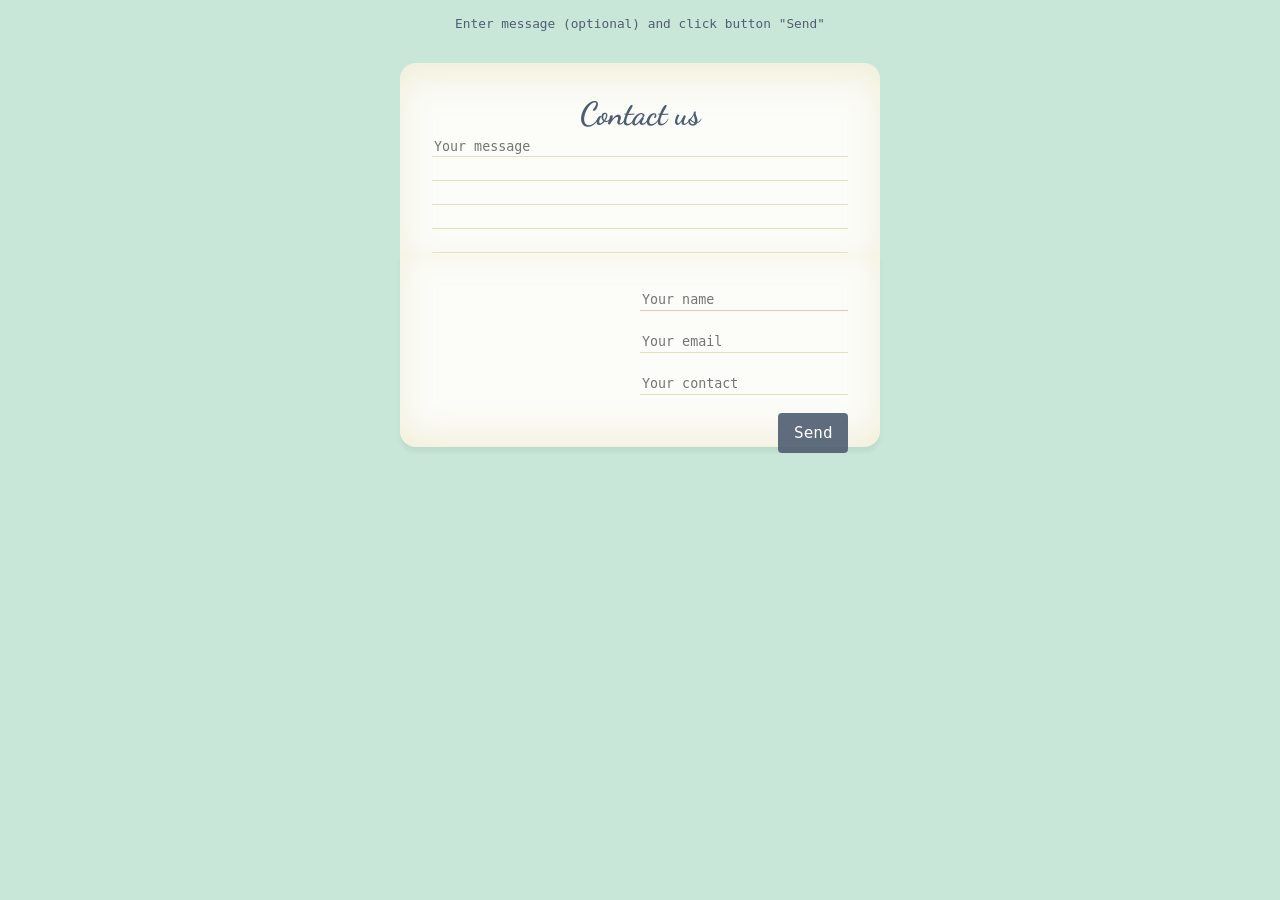
==== public/form.html @ 13e3c603 "initial commit." ====
<!DOCTYPE html>
<html lang="en">
  <head>
    <meta charset="UTF-8" />
    <meta http-equiv="X-UA-Compatible" content="IE=edge" />
    <meta name="viewport" content="width=device-width, initial-scale=1.0" />
    <title>Form</title>
    <link rel="stylesheet" href="form.css" />
    <!-- <link rel="stylesheet" href="form.js" /> -->
  </head>
  <body>
    <small>Enter message (optional) and click button "Send"</small>
    <div class="wrapper centered">
      <article class="letter">
        <div class="side">
          <h1>Contact us</h1>
          <form>
            <p>
                <textarea placeholder="Your message"></textarea>
              </p>
            </div>
            <div class="side">
              <p>
                <input type="text" placeholder="Your name" required/>
              </p>
              <p>
                <input type="email" placeholder="Your email" required/>
              </p>
              <p>
                <input type="number" placeholder="Your contact" required/>
              </p>
              <p>
                <input type="submit" id="sendLetter" value="Send" ></input>
              </p>
          </form>
        </div>
      </article>
      <div class="envelope front"></div>
      <div class="envelope back"></div>
    </div>
    <p class="result-message centered">Thank you for your message</p>
  </body>
  <script>
    function addClass() {
      document.body.classList.add("sent");
    }

    sendLetter.addEventListener("click", addClass);
  </script>
</html>
---- public/form.css ----
@import url(https://fonts.googleapis.com/css?family=Dancing+Script:400,700);
* {
  box-sizing: border-box;
}
body {
  margin: 0;
  padding: 0;
  background-color: #c8e7d8;
  color: #4e5e72;
  text-align: center;
  font-family: monospace;
  overflow: hidden;
}
h1, p {
  margin: 0;
  padding: 0;
}
h1 {
  font-size: 2rem;
  font-family: 'Dancing Script';
}
small {
  display: block;
  padding: 1rem 0;
  font-size: 0.8rem;
  transition: opacity 0.33s;
}
textarea, input, button {
  line-height: 1.5rem;
  border: 0;
  outline: none;
  font-family: inherit;
  -webkit-appearance: none;
     -moz-appearance: none;
          appearance: none;
}
textarea, input {
  color: #4e5e72;
  background-color: transparent;
  background-image: url("data:image/svg+xml;utf8,<svg xmlns='http://www.w3.org/2000/svg' width='10' height='24'><rect fill='rgb(229, 225, 187)' x='0' y='23' width='10' height='1'/></svg>");
}
textarea {
 width: 100%;
 height: 8rem;
 resize: none;
}
input {
 width: 50%;
 margin-bottom: 1rem;
}
input[type=text]:invalid, input [type=email]:invalid {
    box-shadow: none;
    background-image: url("data:image/svg+xml;utf8,<svg xmlns='http://www.w3.org/2000/svg' width='10' height='24'><rect fill='rgba(240, 132, 114, 0.5)' x='0' y='23' width='10' height='1'/></svg>");
  }
button {
 padding: 0.5rem 1rem;
 border-radius: 0.25rem;
 background-color: rgba(78, 94, 114, 0.9);
 color: white;
 font-size: 1rem;
 transition: background-color 0.2s;
}
button:hover,button :focus {
    outline: none;
    background-color: rgba(78, 94, 114, 1);
  }
input[type=text]:focus,
input[type=email]:focus,
textarea:focus {
  background-image: url("data:image/svg+xml;utf8,<svg xmlns='http://www.w3.org/2000/svg' width='10' height='24'><rect fill='rgba(78, 94, 114, 0.3)' x='0' y='23' width='10' height='1'/></svg>");
  outline: none;
}
.wrapper {
  width: 35rem;
  background-color: white;
}
.letter {
  position: absolute;
  left: 0;
  right: 0;
  top: 0;
  width: 30rem;
  margin: auto;
  perspective: 60rem;
}
.side {
  height: 12rem;
  background-color: #fcfcf8;
  outline: 1px solid transparent;
}
.side:nth-of-type(1) {
    padding: 2rem 2rem 0;
    border-radius: 1rem 1rem 0 0;
    box-shadow: inset 0 0.75rem 2rem rgba(229, 225, 187, 0.5);
  }
.side.side:nth-of-type(2) {
    padding: 2rem;
    border-radius: 0 0 1rem 1rem;
    box-shadow: 0 0.3rem 0.3rem rgba(0, 0, 0, 0.05), inset 0 -0.57rem 2rem rgba(229, 225, 187, 0.5);
    text-align: right;
  }
.envelope {
  position: absolute;
  left: 0;
  right: 0;
  top: 0;
  margin: auto;
}
.envelope.front {
  width: 10rem;
  height: 6rem;
  border-radius: 0 0 1rem 1rem;
  overflow: hidden;
  z-index: 9999;
  opacity: 0;
}
.envelope.front::before, .envelope.front::after {
  position: absolute;
  display: block;
  width: 12rem;
  height: 6rem;
  background-color: #e9dc9d;
  transform: rotate(30deg);
  transform-origin: 0 0;
  box-shadow: 0 0 1rem rgba(0, 0, 0, 0.1);
  content: '';
}
.envelope.front::after{
  right: 0;
  transform: rotate(-30deg);
  transform-origin: 100% 0;
}
.envelope.back {
  top: -4rem;
  width: 10rem;
  height: 10rem;
  overflow: hidden;
  z-index: -9998;
  opacity: 0;
  transform: translateY(-6rem);
}
.envelope.back::before {
    display: block;
    width: 10rem;
    height: 10rem;
    background-color: #e9dc9d;
    border-radius: 1rem;
    content: '';
    transform: scaleY(0.6) rotate(45deg)
  }
.result-message {
  opacity: 0;
  transition: all 0.3s 2s;
  transform: translateY(9rem);
  z-index: -9999;
}
.sent .letter {
    -webkit-animation: scaleLetter 1s forwards ease-in /*,
               pushLetter 0.5s 1.33s forwards ease-out*/ ;
            animation: scaleLetter 1s forwards ease-in /*,
               pushLetter 0.5s 1.33s forwards ease-out*/ ;
  }
.sent .side:nth-of-type(1) {
    transform-origin: 0 100%;
    -webkit-animation: closeLetter 0.66s forwards ease-in;
            animation: closeLetter 0.66s forwards ease-in;
  }
.sent .side:nth-of-type(1) h1, .sent .side:nth-of-type(1) textarea {
    -webkit-animation: fadeOutText 0.66s forwards linear;
            animation: fadeOutText 0.66s forwards linear;
  }
.sent button {
    background-color: rgba(78, 94, 114, 0.2);
  }
  input[type=submit] {
    background-image: none;
    width: 70px;
    background-color: rgba(78, 94, 114, 0.2);
    padding: 0.5rem 1rem;
    border-radius: 0.25rem;
    background-color: rgba(78, 94, 114, 0.9);
    color: white;
    font-size: 1rem;
    transition: background-color 0.2s;
  } 
  
.sent .envelope {
    -webkit-animation: fadeInEnvelope 0.5s 1.33s forwards ease-out;
            animation: fadeInEnvelope 0.5s 1.33s forwards ease-out;
  }
.sent .result-message {
    opacity: 1;
    transform: translateY(12rem);
  }
.sent small {
    opacity: 0;
  }
.centered {
  position: absolute;
  left: 0;
  right: 0;
  margin: 1rem auto;
}
@-webkit-keyframes closeLetter {
   50% {transform: rotateX(-90deg);}
   100% {transform: rotateX(-180deg);}
}
@keyframes closeLetter {
   50% {transform: rotateX(-90deg);}
   100% {transform: rotateX(-180deg);}
}
@-webkit-keyframes fadeOutText {
   49% {opacity: 1;}
   50% {opacity: 0;}
   100% {opacity: 0;}
}
@keyframes fadeOutText {
   49% {opacity: 1;}
   50% {opacity: 0;}
   100% {opacity: 0;}
}
@-webkit-keyframes fadeInEnvelope {
  0% {opacity: 0; transform: translateY(8rem);}
  /*90% {opacity: 1; transform: translateY(4rem);}*/
  100% {opacity: 1; transform: translateY(4.5rem);}
}
@keyframes fadeInEnvelope {
  0% {opacity: 0; transform: translateY(8rem);}
  /*90% {opacity: 1; transform: translateY(4rem);}*/
  100% {opacity: 1; transform: translateY(4.5rem);}
}
@-webkit-keyframes scaleLetter {
  66% {transform: translateY(-8rem) scale(0.5, 0.5);}
  75% {transform: translateY(-8rem) scale(0.5, 0.5);}
  90% {transform: translateY(-8rem) scale(0.3, 0.5);}
  97% {transform: translateY(-8rem) scale(0.33, 0.5);}
  100%{transform: translateY(-8rem) scale(0.3, 0.5);}
}
@keyframes scaleLetter {
  66% {transform: translateY(-8rem) scale(0.5, 0.5);}
  75% {transform: translateY(-8rem) scale(0.5, 0.5);}
  90% {transform: translateY(-8rem) scale(0.3, 0.5);}
  97% {transform: translateY(-8rem) scale(0.33, 0.5);}
  100%{transform: translateY(-8rem) scale(0.3, 0.5);}
}

/*
@keyframes pushLetter {
  0% {transform: translateY(-8rem) scale(0.3, 0.5);}
  50% {transform: translateY(-8rem) scale(0.3, 0.5);}
  90% {transform: translateY(-8.5rem) scale(0.3, 0.5);}
  100% {transform: translateY(-8rem) scale(0.3, 0.5);}
}
*/
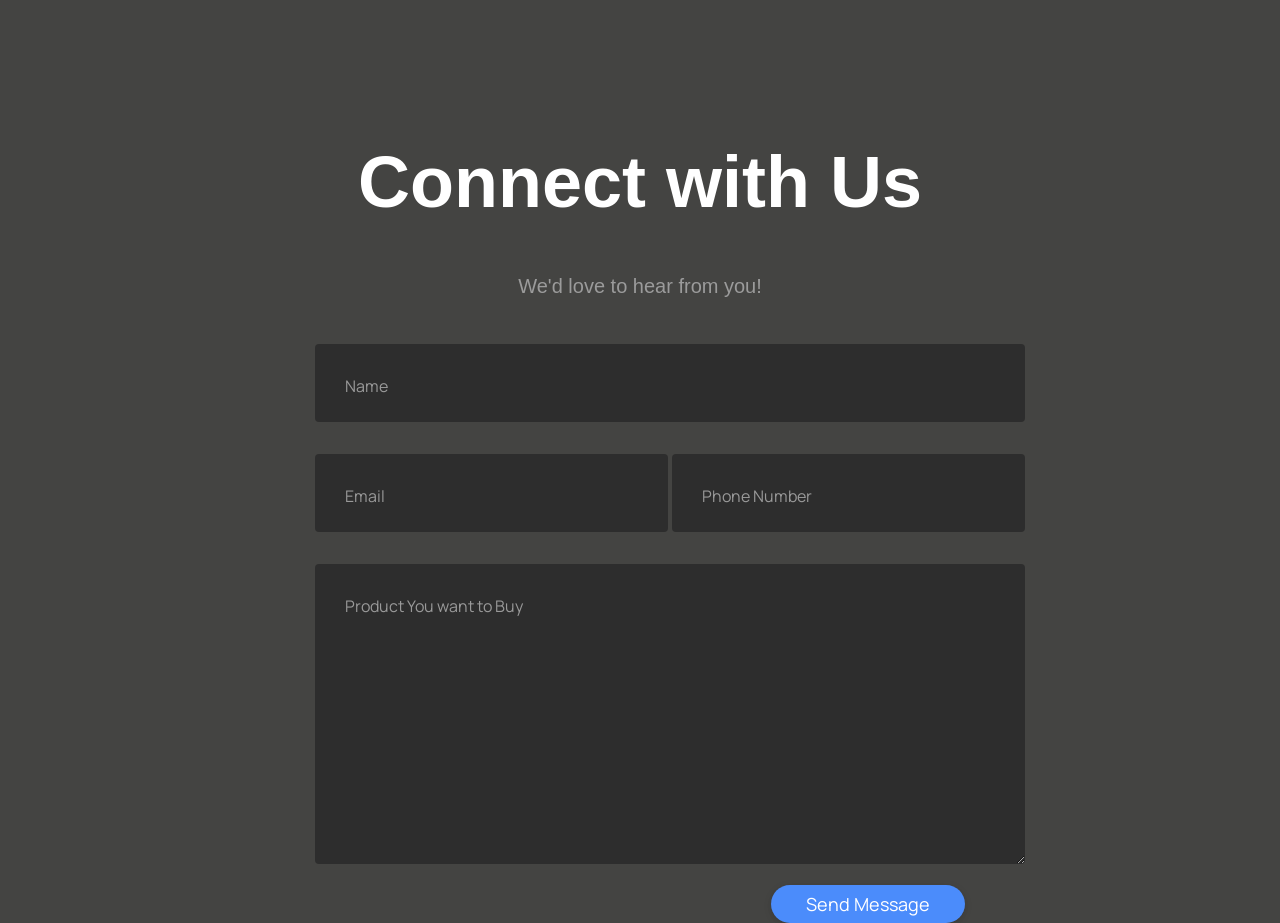
==== commit 0144b9dd: "3rd commit" ====
--- a/public/form.html
+++ b/public/form.html
@@ -9,42 +9,44 @@
     <!-- <link rel="stylesheet" href="form.js" /> -->
   </head>
   <body>
-    <small>Enter message (optional) and click button "Send"</small>
-    <div class="wrapper centered">
-      <article class="letter">
-        <div class="side">
-          <h1>Contact us</h1>
-          <form>
-            <p>
-                <textarea placeholder="Your message"></textarea>
-              </p>
-            </div>
-            <div class="side">
-              <p>
-                <input type="text" placeholder="Your name" required/>
-              </p>
-              <p>
-                <input type="email" placeholder="Your email" required/>
-              </p>
-              <p>
-                <input type="number" placeholder="Your contact" required/>
-              </p>
-              <p>
-                <input type="submit" id="sendLetter" value="Send" ></input>
-              </p>
-          </form>
+    <div class="container">
+      <div class="row">
+        <h1>Connect with Us</h1>
+      </div>
+      <div class="row">
+        <h4 style="text-align:center">We'd love to hear from you!</h4>
+      </div>
+      <div class="row input-container">
+        <div class="col-xs-12">
+          <div class="styled-input wide">
+            <input type="text" required />
+            <label>Name</label>
+          </div>
         </div>
-      </article>
-      <div class="envelope front"></div>
-      <div class="envelope back"></div>
+        <div class="col-md-6 col-sm-12">
+          <div class="styled-input">
+            <input type="text" required />
+            <label>Email</label>
+          </div>
+        </div>
+        <div class="col-md-6 col-sm-12">
+          <div class="styled-input" style="float:right;">
+            <input type="text" required />
+            <label>Phone Number</label>
+          </div>
+        </div>
+        <div class="col-xs-12">
+          <div class="styled-input wide">
+            <textarea required></textarea>
+            <label>Product You want to Buy</label>
+          </div>
+        </div>
+        <div class="col-xs-12">
+          <div class="btn-lrg submit-btn">Send Message</div>
+        </div>
+      </div>
     </div>
-    <p class="result-message centered">Thank you for your message</p>
+ 
   </body>
-  <script>
-    function addClass() {
-      document.body.classList.add("sent");
-    }
-
-    sendLetter.addEventListener("click", addClass);
-  </script>
+ 
 </html>
--- a/public/form.css
+++ b/public/form.css
@@ -1,255 +1,140 @@
-@import url(https://fonts.googleapis.com/css?family=Dancing+Script:400,700);
-* {
-  box-sizing: border-box;
-}
-body {
-  margin: 0;
-  padding: 0;
-  background-color: #c8e7d8;
-  color: #4e5e72;
-  text-align: center;
-  font-family: monospace;
-  overflow: hidden;
-}
-h1, p {
-  margin: 0;
-  padding: 0;
-}
-h1 {
-  font-size: 2rem;
-  font-family: 'Dancing Script';
-}
-small {
-  display: block;
-  padding: 1rem 0;
-  font-size: 0.8rem;
-  transition: opacity 0.33s;
-}
-textarea, input, button {
-  line-height: 1.5rem;
-  border: 0;
-  outline: none;
-  font-family: inherit;
-  -webkit-appearance: none;
-     -moz-appearance: none;
-          appearance: none;
-}
-textarea, input {
-  color: #4e5e72;
-  background-color: transparent;
-  background-image: url("data:image/svg+xml;utf8,<svg xmlns='http://www.w3.org/2000/svg' width='10' height='24'><rect fill='rgb(229, 225, 187)' x='0' y='23' width='10' height='1'/></svg>");
-}
-textarea {
- width: 100%;
- height: 8rem;
- resize: none;
-}
-input {
- width: 50%;
- margin-bottom: 1rem;
-}
-input[type=text]:invalid, input [type=email]:invalid {
-    box-shadow: none;
-    background-image: url("data:image/svg+xml;utf8,<svg xmlns='http://www.w3.org/2000/svg' width='10' height='24'><rect fill='rgba(240, 132, 114, 0.5)' x='0' y='23' width='10' height='1'/></svg>");
-  }
-button {
- padding: 0.5rem 1rem;
- border-radius: 0.25rem;
- background-color: rgba(78, 94, 114, 0.9);
- color: white;
- font-size: 1rem;
- transition: background-color 0.2s;
-}
-button:hover,button :focus {
-    outline: none;
-    background-color: rgba(78, 94, 114, 1);
-  }
-input[type=text]:focus,
-input[type=email]:focus,
-textarea:focus {
-  background-image: url("data:image/svg+xml;utf8,<svg xmlns='http://www.w3.org/2000/svg' width='10' height='24'><rect fill='rgba(78, 94, 114, 0.3)' x='0' y='23' width='10' height='1'/></svg>");
-  outline: none;
-}
-.wrapper {
-  width: 35rem;
-  background-color: white;
-}
-.letter {
-  position: absolute;
-  left: 0;
-  right: 0;
-  top: 0;
-  width: 30rem;
-  margin: auto;
-  perspective: 60rem;
-}
-.side {
-  height: 12rem;
-  background-color: #fcfcf8;
-  outline: 1px solid transparent;
-}
-.side:nth-of-type(1) {
-    padding: 2rem 2rem 0;
-    border-radius: 1rem 1rem 0 0;
-    box-shadow: inset 0 0.75rem 2rem rgba(229, 225, 187, 0.5);
-  }
-.side.side:nth-of-type(2) {
-    padding: 2rem;
-    border-radius: 0 0 1rem 1rem;
-    box-shadow: 0 0.3rem 0.3rem rgba(0, 0, 0, 0.05), inset 0 -0.57rem 2rem rgba(229, 225, 187, 0.5);
-    text-align: right;
-  }
-.envelope {
-  position: absolute;
-  left: 0;
-  right: 0;
-  top: 0;
-  margin: auto;
-}
-.envelope.front {
-  width: 10rem;
-  height: 6rem;
-  border-radius: 0 0 1rem 1rem;
-  overflow: hidden;
-  z-index: 9999;
-  opacity: 0;
-}
-.envelope.front::before, .envelope.front::after {
-  position: absolute;
-  display: block;
-  width: 12rem;
-  height: 6rem;
-  background-color: #e9dc9d;
-  transform: rotate(30deg);
-  transform-origin: 0 0;
-  box-shadow: 0 0 1rem rgba(0, 0, 0, 0.1);
-  content: '';
-}
-.envelope.front::after{
-  right: 0;
-  transform: rotate(-30deg);
-  transform-origin: 100% 0;
-}
-.envelope.back {
-  top: -4rem;
-  width: 10rem;
-  height: 10rem;
-  overflow: hidden;
-  z-index: -9998;
-  opacity: 0;
-  transform: translateY(-6rem);
-}
-.envelope.back::before {
-    display: block;
-    width: 10rem;
-    height: 10rem;
-    background-color: #e9dc9d;
-    border-radius: 1rem;
-    content: '';
-    transform: scaleY(0.6) rotate(45deg)
-  }
-.result-message {
-  opacity: 0;
-  transition: all 0.3s 2s;
-  transform: translateY(9rem);
-  z-index: -9999;
-}
-.sent .letter {
-    -webkit-animation: scaleLetter 1s forwards ease-in /*,
-               pushLetter 0.5s 1.33s forwards ease-out*/ ;
-            animation: scaleLetter 1s forwards ease-in /*,
-               pushLetter 0.5s 1.33s forwards ease-out*/ ;
-  }
-.sent .side:nth-of-type(1) {
-    transform-origin: 0 100%;
-    -webkit-animation: closeLetter 0.66s forwards ease-in;
-            animation: closeLetter 0.66s forwards ease-in;
-  }
-.sent .side:nth-of-type(1) h1, .sent .side:nth-of-type(1) textarea {
-    -webkit-animation: fadeOutText 0.66s forwards linear;
-            animation: fadeOutText 0.66s forwards linear;
-  }
-.sent button {
-    background-color: rgba(78, 94, 114, 0.2);
-  }
-  input[type=submit] {
-    background-image: none;
-    width: 70px;
-    background-color: rgba(78, 94, 114, 0.2);
-    padding: 0.5rem 1rem;
-    border-radius: 0.25rem;
-    background-color: rgba(78, 94, 114, 0.9);
-    color: white;
-    font-size: 1rem;
-    transition: background-color 0.2s;
-  } 
-  
-.sent .envelope {
-    -webkit-animation: fadeInEnvelope 0.5s 1.33s forwards ease-out;
-            animation: fadeInEnvelope 0.5s 1.33s forwards ease-out;
-  }
-.sent .result-message {
-    opacity: 1;
-    transform: translateY(12rem);
-  }
-.sent small {
-    opacity: 0;
-  }
-.centered {
-  position: absolute;
-  left: 0;
-  right: 0;
-  margin: 1rem auto;
-}
-@-webkit-keyframes closeLetter {
-   50% {transform: rotateX(-90deg);}
-   100% {transform: rotateX(-180deg);}
-}
-@keyframes closeLetter {
-   50% {transform: rotateX(-90deg);}
-   100% {transform: rotateX(-180deg);}
-}
-@-webkit-keyframes fadeOutText {
-   49% {opacity: 1;}
-   50% {opacity: 0;}
-   100% {opacity: 0;}
-}
-@keyframes fadeOutText {
-   49% {opacity: 1;}
-   50% {opacity: 0;}
-   100% {opacity: 0;}
-}
-@-webkit-keyframes fadeInEnvelope {
-  0% {opacity: 0; transform: translateY(8rem);}
-  /*90% {opacity: 1; transform: translateY(4rem);}*/
-  100% {opacity: 1; transform: translateY(4.5rem);}
-}
-@keyframes fadeInEnvelope {
-  0% {opacity: 0; transform: translateY(8rem);}
-  /*90% {opacity: 1; transform: translateY(4rem);}*/
-  100% {opacity: 1; transform: translateY(4.5rem);}
-}
-@-webkit-keyframes scaleLetter {
-  66% {transform: translateY(-8rem) scale(0.5, 0.5);}
-  75% {transform: translateY(-8rem) scale(0.5, 0.5);}
-  90% {transform: translateY(-8rem) scale(0.3, 0.5);}
-  97% {transform: translateY(-8rem) scale(0.33, 0.5);}
-  100%{transform: translateY(-8rem) scale(0.3, 0.5);}
-}
-@keyframes scaleLetter {
-  66% {transform: translateY(-8rem) scale(0.5, 0.5);}
-  75% {transform: translateY(-8rem) scale(0.5, 0.5);}
-  90% {transform: translateY(-8rem) scale(0.3, 0.5);}
-  97% {transform: translateY(-8rem) scale(0.33, 0.5);}
-  100%{transform: translateY(-8rem) scale(0.3, 0.5);}
+@import url('https://fonts.googleapis.com/css2?family=Manrope:wght@200;300;400;500;600;700;800&display=swap');
+
+div {
+    font-family: 'Manrope', sans-serif;
 }
 
-/*
-@keyframes pushLetter {
-  0% {transform: translateY(-8rem) scale(0.3, 0.5);}
-  50% {transform: translateY(-8rem) scale(0.3, 0.5);}
-  90% {transform: translateY(-8.5rem) scale(0.3, 0.5);}
-  100% {transform: translateY(-8rem) scale(0.3, 0.5);}
+body {
+	background-color: #444442;
+	padding-top: 85px;
 }
-*/
 
+h1 {
+	font-family: "Poppins", sans-serif, "arial";
+	font-weight: 600;
+	font-size: 72px;
+	color: white;
+	text-align: center;
+}
+
+h4 {
+	font-family: "Roboto", sans-serif, "arial";
+	font-weight: 400;
+	font-size: 20px;
+	color: #9b9b9b;
+	line-height: 1.5;
+}
+
+/* ///// inputs /////*/
+
+input:focus ~ label,
+textarea:focus ~ label,
+input:valid ~ label,
+textarea:valid ~ label {
+	font-size: 0.75em;
+	color: #999;
+	top: -5px;
+	-webkit-transition: all 0.225s ease;
+	transition: all 0.225s ease;
+}
+
+.styled-input {
+	float: left;
+	width: 293px;
+	margin: 1rem 0;
+	position: relative;
+	border-radius: 4px;
+}
+
+@media only screen and (max-width: 768px) {
+	.styled-input {
+		width: 100%;
+	}
+}
+
+.styled-input label {
+	color: #999;
+	padding: 1.3rem 30px 1rem 30px;
+	position: absolute;
+	top: 10px;
+	left: 0;
+	-webkit-transition: all 0.25s ease;
+	transition: all 0.25s ease;
+	pointer-events: none;
+}
+
+.styled-input.wide {
+	width: 650px;
+	max-width: 100%;
+}
+
+input,
+textarea {
+	padding: 30px;
+	border: 0;
+	width: 100%;
+	font-size: 1rem;
+	background-color: #2d2d2d;
+	color: white;
+	border-radius: 4px;
+}
+
+input:focus,
+textarea:focus {
+	outline: 0;
+}
+
+input:focus ~ span,
+textarea:focus ~ span {
+	width: 100%;
+	-webkit-transition: all 0.075s ease;
+	transition: all 0.075s ease;
+}
+
+textarea {
+	width: 100%;
+	min-height: 15em;
+}
+
+.input-container {
+	width: 650px;
+	max-width: 100%;
+	margin: 20px auto 25px auto;
+}
+
+.submit-btn {
+	float: right;
+	padding: 7px 35px;
+	border-radius: 60px;
+	display: inline-block;
+	background-color: #4b8cfb;
+	color: white;
+	font-size: 18px;
+	cursor: pointer;
+	box-shadow: 0 2px 5px 0 rgba(0, 0, 0, 0.06), 0 2px 10px 0 rgba(0, 0, 0, 0.07);
+	-webkit-transition: all 300ms ease;
+	transition: all 300ms ease;
+}
+
+.submit-btn:hover {
+	transform: translateY(1px);
+	box-shadow: 0 1px 1px 0 rgba(0, 0, 0, 0.1), 0 1px 1px 0 rgba(0, 0, 0, 0.09);
+}
+
+@media (max-width: 768px) {
+	.submit-btn {
+		width: 100%;
+		float: none;
+		text-align: center;
+	}
+}
+
+input[type="checkbox"] + label {
+	color: #ccc;
+	font-style: italic;
+}
+
+input[type="checkbox"]:checked + label {
+	color: #f00;
+	font-style: normal;
+}
